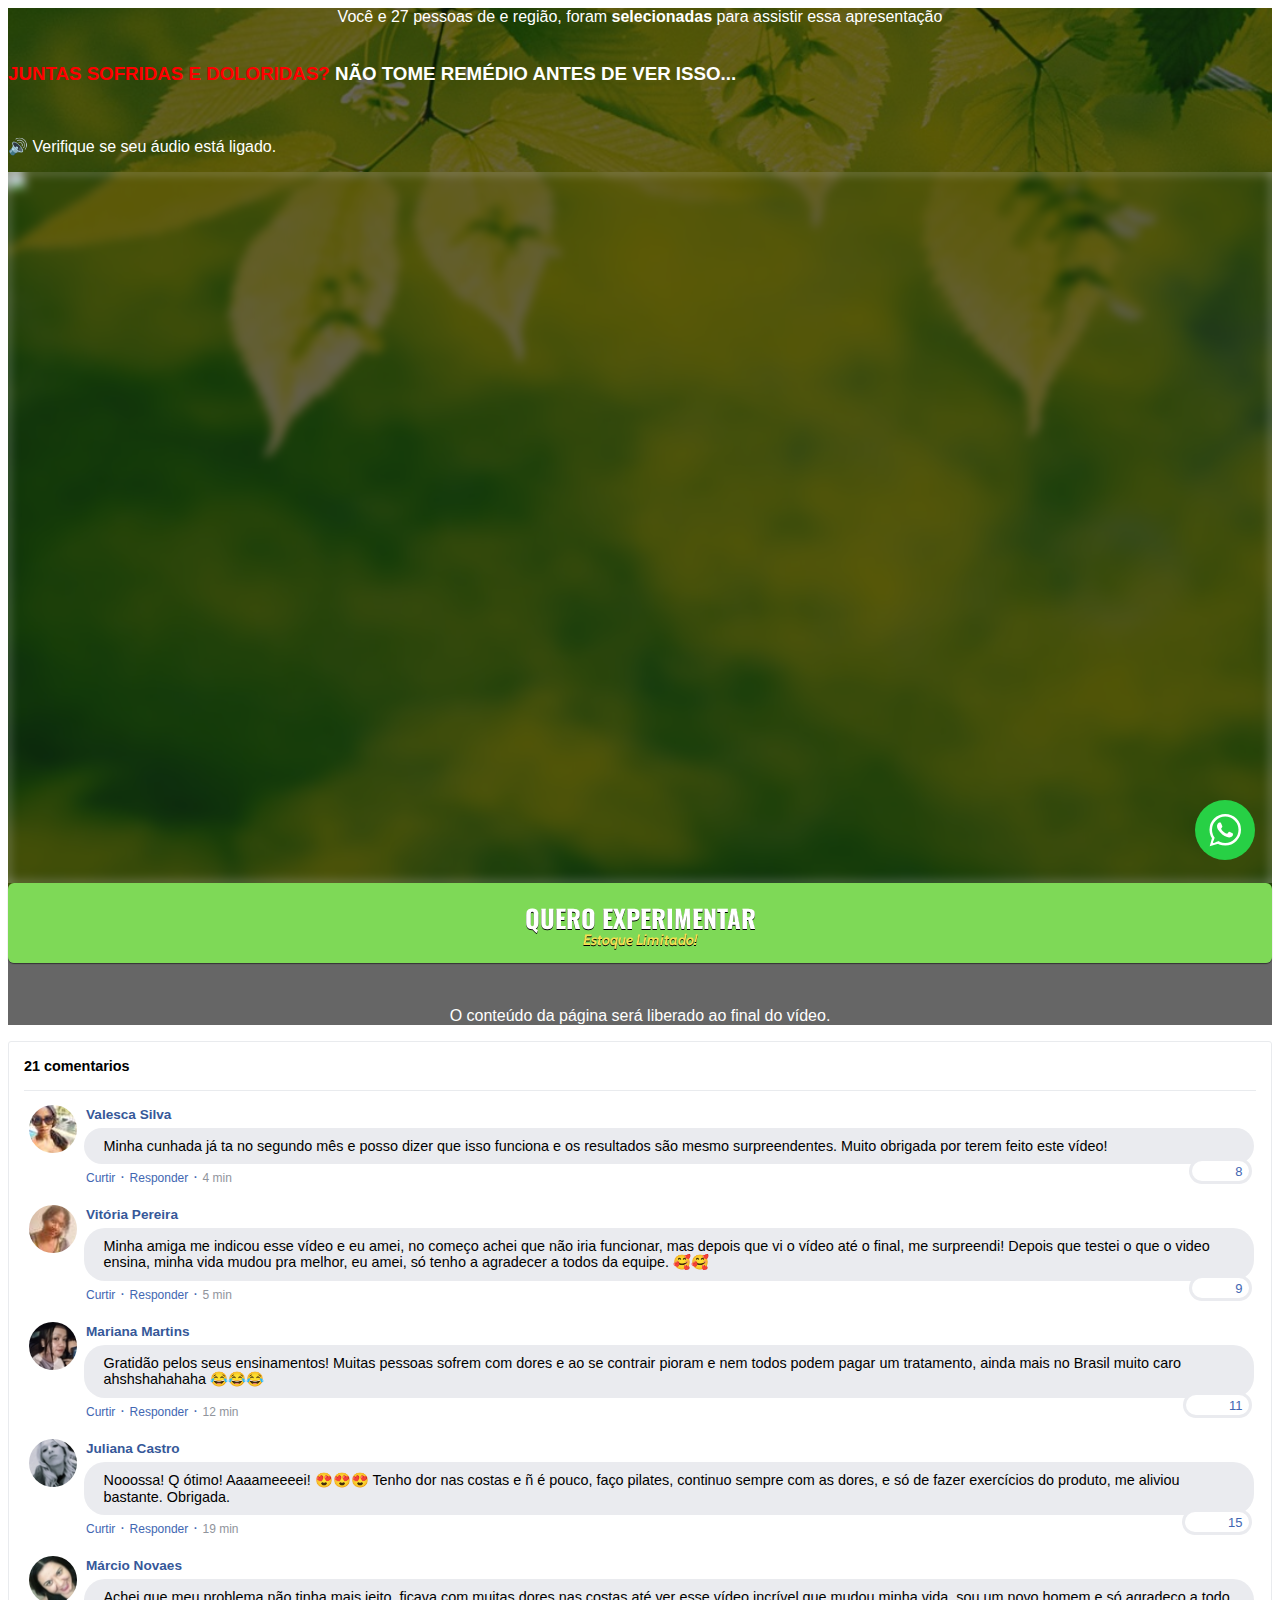
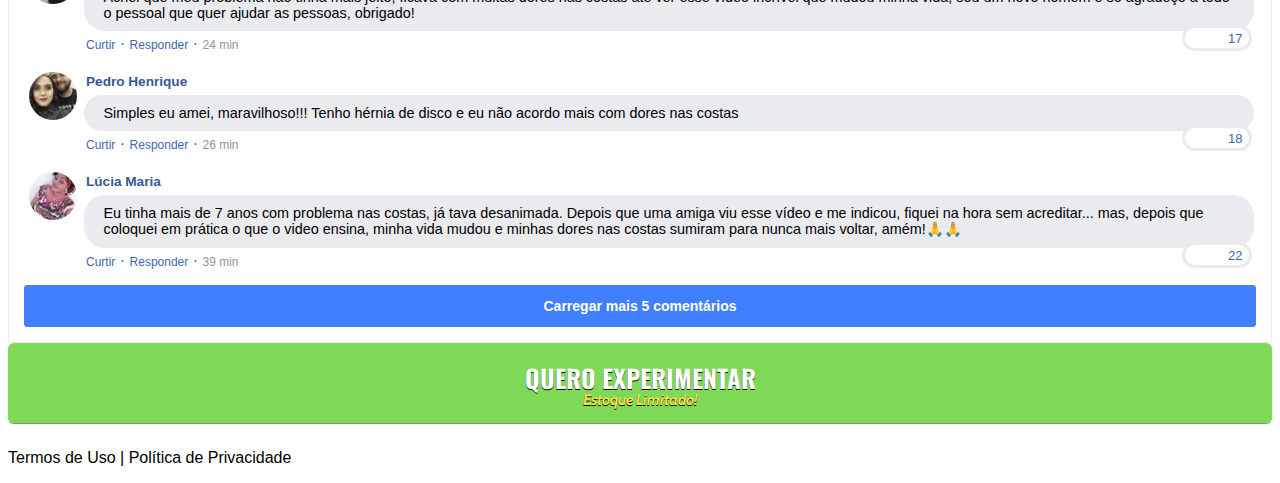
==== vsl.html @ a1b07fb9 "Update vsl.html" ====
<!DOCTYPE html>
<html lang="pt-br">
  <head>
    <meta charset="utf-8">
    <meta name="viewport" content="width=device-width, initial-scale=1, shrink-to-fit=no">

    <link rel="stylesheet" href="https://stackpath.bootstrapcdn.com/bootstrap/4.1.3/css/bootstrap.min.css" integrity="sha384-MCw98/SFnGE8fJT3GXwEOngsV7Zt27NXFoaoApmYm81iuXoPkFOJwJ8ERdknLPMO" crossorigin="anonymous">

    <link rel="preconnect" href="https://fonts.googleapis.com">
    <link rel="preconnect" href="https://fonts.gstatic.com" crossorigin>
    <link href="https://fonts.googleapis.com/css2?family=Cabin:ital,wght@0,400;0,500;0,600;0,700;1,400;1,500;1,600;1,700&family=Dosis:wght@200;300;400;500;600;700;800&family=Oswald:wght@200;300;400;500;600;700&family=Signika:wght@300;400;500;600;700&display=swap" rel="stylesheet">

    <link rel="stylesheet" href="./assets/css/com.css">

    <!-- Título da Página -->
    <title>Curcumy - VSl</title>
    
    <style type="text/css">
      header {
        color: white;
        background-image: url("assets/img/bg.jpeg");
        background-color: rgba(0, 0, 0, 0.6);
        background-position: center;
        background-size: cover;
        background-attachment: fixed;
        background-blend-mode: darken;
      }
    </style>
    
        
	<!-- Speed Vturb -->
	<link rel="preload" href="https://scripts.converteai.net/35808f69-9b9a-479d-a83c-7e4ac709ac71/players/637af19e916f4d000bfa4c01/player.js" as="script">
<link rel="preload" href="https://cdn.converteai.net/lib/js/smartplayer/v1/smartplayer.min.js" as="script">
<link rel="preload" href="https://images.converteai.net/35808f69-9b9a-479d-a83c-7e4ac709ac71/players/637af19e916f4d000bfa4c01/thumbnail.jpg" as="image">
<link rel="preload" href="https://cdn.converteai.net/35808f69-9b9a-479d-a83c-7e4ac709ac71/637af088f28d2a000abd5784/playlist.m3u8" as="fetch">
<link rel="dns-prefetch" href="https://cdn.converteai.net">
<link rel="dns-prefetch" href="https://scripts.converteai.net">
<link rel="dns-prefetch" href="https://images.converteai.net">
<link rel="dns-prefetch" href="https://api.vturb.com.br">
<!-- Fim do Speed VTurb -->

<head>
<script src="https://ajax.googleapis.com/ajax/libs/jquery/3.4.1/jquery.min.js"></script>
</head>

  </head>
  <body>
    
    <header class="py-4">
      <div class="container">
        <div class="row justify-content-center">
          <div class="col-lg-8 text-center">
		  <!-- Localização Topo -->
		  <center><script src="https://ajax.googleapis.com/ajax/libs/jquery/3.5.1/jquery.min.js"></script>

<script>$.get("https://ipinfo.io/json", function (response) {
$("#address").html(response.city);
}, "jsonp");</script>

<span style="color: #ffffff;">Você e 27 pessoas de</span> <span style="color: #ffffff;"><b><span id="address"></span></b></span>  <span style="color: #ffffff;">e região, foram <b>selecionadas</b> para assistir essa apresentação</span></center><br>
       
<!-- texto no topo -->
<h3><span style="font-weight:bold; color:#FF0000;">JUNTAS SOFRIDAS E DOLORIDAS? </span><span style="font-weight:bold; color:#FFF;">NÃO TOME REMÉDIO ANTES DE VER ISSO...</span></h3><br>
<!-- End texto no topo -->
            <!-- Headline -->
			<p>🔊 Verifique se seu áudio está ligado.</p>
            
            <!-- VSL -->
            <div id="vid_6308c6c43df13e000a55d958" style="position:relative;width:100%;padding: 56.25% 0 0;"><img id="thumb_6308c6c43df13e000a55d958" src="https://images.converteai.net/e0b42180-6f66-4429-a582-1dafd251daa0/players/6308c6c43df13e000a55d958/thumbnail.jpg" style="position:absolute;top:0;left:0;width:100%;height:100%;object-fit:cover;display:block;"><div id="backdrop_6308c6c43df13e000a55d958" style="position:absolute;top:0;width:100%;height:100%;-webkit-backdrop-filter:blur(5px);backdrop-filter:blur(5px);"></div></div><script type="text/javascript" id="scr_6308c6c43df13e000a55d958">var s=document.createElement("script");s.src="https://scripts.converteai.net/e0b42180-6f66-4429-a582-1dafd251daa0/players/6308c6c43df13e000a55d958/player.js",s.async=!0,document.head.appendChild(s);</script>

            <!-- Botão 1 -->
            <div id="cta1" class="mt-4 d-none">
              <a href="#preco" class="a-btn" style="text-decoration: none;">
                <span class="span-btn">QUERO EXPERIMENTAR</span>
                <span class="span-btn2">Estoque Limitado!</span>
              </a>
			  <!-- START Widget WhastApp hospedagemwordpresspro -->
<a href="https://api.whatsapp.com/send?phone=557193733161&text=Oi%20quero%20saber%20mais%20sobre%20o%20Curcumy" target="_blank" style="right:25px; position:fixed;width:60px;height:60px;bottom:40px;z-index:100;">
<img src="[data-uri]" alt="" width="60px">
</a>
<span id="alertWapp" style="right:30px; visibility: hidden; position:fixed;	width:17px;	height:17px;bottom:90px; background:red;z-index:101; font-size:11px;color:#fff;text-align:center;border-radius: 50px; font-weight:bold;line-height: normal; "> 1 </span>
<div id="msg1" style="right: 90px; visibility: hidden; background: #fff;color: #000;position: fixed;width: 100px;bottom: 55px;font-size: 12px;line-height: 13px;padding: 3px; border-radius: 10px; border:1px solid #e2e2e2; box-shadow: 2px 2px 3px #999;z-index:100; ">Oi, como podemos te ajudar?</div>
<script type="text/javascript">function showIt2() {document.getElementById("msg1").style.visibility = "visible";}    setTimeout("showIt2()", 5000); function hiddenIt() {document.getElementById("msg1").style.visibility = "hidden";}setTimeout("hiddenIt()", 15000); function showIt3() {document.getElementById("msg1").style.visibility = "visible";} setTimeout("showIt3()", 25000);  msg1.onclick = function() {document.getElementById('msg1').style.visibility = "hidden"; };function alertW() { document.getElementById("alertWapp").style.visibility = "visible";	} setTimeout("alertW()", 15000); </script>
<!-- END Widget WhastApp -->

            </div>
          </div>
        </div>
      </div>
<!--- texto abaixo do botão -->


		    <br><center><p>O conteúdo da página será liberado ao final do vídeo.</p></center>
    </header>
    <section class="comments py-4">
      <div class="container">
        <div class="row justify-content-center">
          <div class="col-lg-8">
            <div class="fb-comments" style="margin-top: 5px;">
              <div class="fb-comments-header">
                <span>21 comentarios</span>
              </div>
              <div class="fb-comments-wrapper" id="2">
                <table class="fb-comments-comment">
                  <tbody>
                    <tr>
                      <td rowspan="3" class="fb-comments-comment-img"><img
                          src="./assets/img/comentarios/m2.jpeg"></td>
                      <td>
                        <font class="fb-comments-comment-name">
                          <name>Valesca Silva</name>
                        </font>
                      </td>
                    </tr>
                    <tr>
                      <td class="fb-comments-comment-text">Minha cunhada já ta no segundo mês e posso dizer que isso funciona e os resultados são mesmo surpreendentes. Muito obrigada por terem feito este vídeo!</td>
                    </tr>
                    <tr>
                      <td class="fb-comments-comment-actions">
                        <like>Curtir</like>
                        ·
                        <reply>Responder</reply>
                        ·
                        <likes>8</likes>
                        
                        <date>4 min</date>
                      </td>
                    </tr>
                  </tbody>
                </table>
              </div>
              <div class="fb-comments-wrapper" id="3">
                <table class="fb-comments-comment">
                  <tbody>
                    <tr>
                      <td rowspan="3" class="fb-comments-comment-img"><img
                          src="./assets/img/comentarios/m3.jpeg"></td>
                      <td>
                        <font class="fb-comments-comment-name">
                          <name>Vitória Pereira</name>
                        </font>
                      </td>
                    </tr>
                    <tr>
                      <td class="fb-comments-comment-text">Minha amiga me indicou esse vídeo e eu amei, no começo achei que não iria funcionar, mas depois que vi o vídeo até o final, me surpreendi! Depois que testei o que o video ensina, minha vida mudou pra melhor, eu amei, só tenho a agradecer a todos da equipe. 🥰🥰</td>
                    </tr>
                    <tr>
                      <td class="fb-comments-comment-actions">
                        <like>Curtir</like>
                        ·
                        <reply>Responder</reply>
                        ·
                        <likes>9</likes>
                        
                        <date>5 min</date>
                      </td>
                    </tr>
                  </tbody>
                </table>
              </div>
              <div class="fb-comments-wrapper" id="4">
                <table class="fb-comments-comment">
                  <tbody>
                    <tr>
                      <td rowspan="3" class="fb-comments-comment-img"><img
                          src="./assets/img/comentarios/m4.jpeg"></td>
                      <td>
                        <font class="fb-comments-comment-name">
                          <name>Mariana Martins</name>
                        </font>
                      </td>
                    </tr>
                    <tr>
                      <td class="fb-comments-comment-text">Gratidão pelos seus ensinamentos! Muitas pessoas sofrem com dores e ao se contrair pioram e nem todos podem pagar um tratamento, ainda mais no Brasil muito caro ahshshahahaha 😂😂😂</td>
                    </tr>
                    <tr>
                      <td class="fb-comments-comment-actions">
                        <like>Curtir</like>
                        ·
                        <reply>Responder</reply>
                        ·
                        <likes>11</likes>
                        
                        <date>12 min</date>
                      </td>
                    </tr>
                  </tbody>
                </table>
              </div>
              <div class="fb-comments-wrapper" id="5">
                <table class="fb-comments-comment">
                  <tbody>
                    <tr>
                      <td rowspan="3" class="fb-comments-comment-img"><img
                          src="./assets/img/comentarios/m5.jpeg"></td>
                      <td>
                        <font class="fb-comments-comment-name">
                          <name>Juliana Castro</name>
                        </font>
                      </td>
                    </tr>
                    <tr>
                      <td class="fb-comments-comment-text">Nooossa! Q ótimo! Aaaameeeei! 😍😍😍 Tenho dor nas costas e ñ é pouco, faço pilates, continuo sempre com as dores, e só de fazer exercícios do produto, me aliviou bastante. Obrigada. </td>
                    </tr>
                    <tr>
                      <td class="fb-comments-comment-actions">
                        <like>Curtir</like>
                        ·
                        <reply>Responder</reply>
                        ·
                        <likes>15</likes>
                        
                        <date>19 min</date>
                      </td>
                    </tr>
                  </tbody>
                </table>
              </div>
              <div class="fb-comments-wrapper" id="6">
                <table class="fb-comments-comment">
                  <tbody>
                    <tr>
                      <td rowspan="3" class="fb-comments-comment-img"><img
                          src="./assets/img/comentarios/m6.jpeg"></td>
                      <td>
                        <font class="fb-comments-comment-name">
                          <name>Márcio Novaes</name>
                        </font>
                      </td>
                    </tr>
                    <tr>
                      <td class="fb-comments-comment-text">Achei que meu problema não tinha mais jeito, ficava com muitas dores nas costas até ver esse  vídeo incrível que mudou minha vida, sou um novo homem e só agradeço a todo o pessoal que quer ajudar as pessoas, obrigado!</td>
                    </tr>
                    <tr>
                      <td class="fb-comments-comment-actions">
                        <like>Curtir</like>
                        ·
                        <reply>Responder</reply>
                        ·
                        <likes>17</likes>
                        
                        <date>24 min</date>
                      </td>
                    </tr>
                  </tbody>
                </table>
              </div>
              <div class="fb-comments-wrapper" id="7">
                <table class="fb-comments-comment">
                  <tbody>
                    <tr>
                      <td rowspan="3" class="fb-comments-comment-img"><img
                          src="./assets/img/comentarios/m7.jpeg"></td>
                      <td>
                        <font class="fb-comments-comment-name">
                          <name>Pedro Henrique</name>
                        </font>
                      </td>
                    </tr>
                    <tr>
                      <td class="fb-comments-comment-text">Simples eu amei, maravilhoso!!! Tenho hérnia de disco e eu não acordo mais com dores nas costas</td>
                    </tr>
                    <tr>
                      <td class="fb-comments-comment-actions">
                        <like>Curtir</like>
                        ·
                        <reply>Responder</reply>
                        ·
                        <likes>18</likes>
                        
                        <date>26 min</date>
                      </td>
                    </tr>
                  </tbody>
                </table>
              </div>
              <div class="fb-comments-wrapper" id="9">
                <table class="fb-comments-comment">
                  <tbody>
                    <tr>
                      <td rowspan="3" class="fb-comments-comment-img"><img
                          src="./assets/img/comentarios/m11.jpeg">
                      </td>
                      <td>
                        <font class="fb-comments-comment-name">
                          <name>Lúcia Maria</name>
                        </font>
                      </td>
                    </tr>
                    <tr>
                      <td class="fb-comments-comment-text">Eu tinha mais de 7 anos com problema nas costas, já tava desanimada. Depois que uma amiga viu esse vídeo e me indicou, fiquei na hora sem acreditar... mas, depois que coloquei em prática o que o video ensina, minha vida mudou e minhas dores nas costas sumiram para nunca mais voltar, amém!🙏🙏 </td>
                    </tr>
                    <tr>
                      <td class="fb-comments-comment-actions">
                        <like>Curtir</like>
                        ·
                        <reply>Responder</reply>
                        ·
                        <likes>22</likes>
                        
                        <date>39 min</date>
                      </td>
                    </tr>
                  </tbody>
                </table>
              </div>
              <button class="fb-comments-loadmore" onclick="javascript:loadMore();">Carregar mais 5 comentários</button>
              <div style="display:none" id="more">
                <div class="fb-comments-wrapper">
                  <table class="fb-comments-comment" id="10">
                    <tbody>
                      <tr>
                        <td rowspan="3" class="fb-comments-comment-img"><img
                            src="./assets/img/comentarios/m12.jpeg">
                        </td>
                        <td>
                          <font class="fb-comments-comment-name">
                            <name>Ana Sofia</name>
                          </font>
                        </td>
                      </tr>
                      <tr>
                        <td class="fb-comments-comment-text">Estava com muita dor nas costas e quase chorando, devido a postura que fico no escritório. Achei este vídeo e resolvi fazer. Neste momento a dor passou, meu corpo tá relaxado e leve. Cara, muito obrigado!</td>
                      </tr>
                      <tr>
                        <td class="fb-comments-comment-actions">
                          <like>Curtir</like>
                          ·
                          <reply>Responder</reply>
                          ·
                          <likes>41</likes>
                          
                          <date>1 h</date>
                        </td>
                      </tr>
                    </tbody>
                  </table>
                </div>
                <div class="fb-comments-wrapper" id="11">
                  <table class="fb-comments-comment">
                    <tbody>
                      <tr>
                        <td rowspan="3" class="fb-comments-comment-img"><img
                            src="./assets/img/comentarios/m15.jpeg">
                        </td>
                        <td>
                          <font class="fb-comments-comment-name">
                            <name>Laura Flores</name>
                          </font>
                        </td>
                      </tr>
                      <tr>
                        <td class="fb-comments-comment-text">Eu não estou acreditando, eu de primeira, fazendo os exercícios a dor passou, eu tô querendo chorar 😭😭😭 Muito obrigado, um alivio gigantesco...</td>
                      </tr>
                      <tr>
                        <td class="fb-comments-comment-actions">
                          <like>Curtir</like>
                          ·
                          <reply>Responder</reply>
                          ·
                          <likes>40</likes>
                          
                          <date>1 h</date>
                        </td>
                      </tr>
                    </tbody>
                  </table>
                </div>
                <div class="fb-comments-wrapper" id="12">
                  <table class="fb-comments-comment">
                    <tbody>
                      <tr>
                        <td rowspan="3" class="fb-comments-comment-img"><img
                            src="./assets/img/comentarios/h6.jpeg">
                        </td>
                        <td>
                          <font class="fb-comments-comment-name">
                            <name>João Nogueira da Silva</name>
                          </font>
                        </td>
                      </tr>
                      <tr>
                        <td class="fb-comments-comment-text">Estava com dor nas costas fiz os exercícios já melhorou 👏</td>
                      </tr>
                      <tr>
                        <td class="fb-comments-comment-actions">
                          <like>Curtir</like>
                          ·
                          <reply>Responder</reply>
                          ·
                          <likes>47</likes>
                          
                          <date>1 h</date>
                        </td>
                      </tr>
                    </tbody>
                  </table>
                </div>
                <div class="fb-comments-wrapper" id="13">
                  <table class="fb-comments-comment">
                    <tbody>
                      <tr>
                        <td rowspan="3" class="fb-comments-comment-img"><img
                            src="./assets/img/comentarios/m17.jpeg"></td>
                        <td>
                          <font class="fb-comments-comment-name">
                            <name>Juliana Dias</name>
                          </font>
                        </td>
                      </tr>
                      <tr>
                        <td class="fb-comments-comment-text">Eu estava com uma dor insuportável a dias.... fiz os exercícios, dormi e acordei muito aliviada. Oh melhor 😍</td>
                      </tr>
                      <tr>
                        <td class="fb-comments-comment-actions">
                          <like>Curtir</like>
                          ·
                          <reply>Responder</reply>
                          ·
                          <likes>50</likes>
                          
                          <date>1 h</date>
                        </td>
                      </tr>
                    </tbody>
                  </table>
                </div>
                <div class="fb-comments-wrapper">
                  <table class="fb-comments-comment" id="14">
                    <tbody>
                      <tr>
                        <td rowspan="3" class="fb-comments-comment-img"><img
                            src="./assets/img/comentarios/m18.jpeg">
                        </td>
                        <td>
                          <font class="fb-comments-comment-name">
                            <name>Sofia da Silva</name>
                          </font>
                        </td>
                      </tr>
                      <tr>
                        <td class="fb-comments-comment-text">Porque eu não fiquei sabendo disso antes, já gastei tanto com remédios que não adiantaram nada. Desejo que Deus abençoe grandemente vocês</td>
                      </tr>
                      <tr>
                        <td class="fb-comments-comment-actions">
                          <like>Curtir</like>
                          ·
                          <reply>Responder</reply>
                          ·
                          <likes>66</likes>
                          
                          <date>1 h</date>
                        </td>
                      </tr>
                    </tbody>
                  </table>
                </div>
              </div>
            </div>
            <!-- Botão 2 -->
            <div id="cta2" class="mt-4 d-none">
              <a href="#preco" class="a-btn" style="text-decoration: none;">
                <span class="span-btn">QUERO EXPERIMENTAR </span>
                <span class="span-btn2">Estoque Limitado!</span>
              </a>
            </div>
          </div>
        </div>
      </div>
	  
    </section>

    <footer class="bg-dark py-3 text-center">
      <div class="text-white"><p>Termos de Uso | Política de Privacidade</p></div>
    </footer>

    <script type="text/javascript">
      setTimeout(() => {document.getElementById("cta1").classList.remove("d-none"); document.getElementById("cta2").classList.remove("d-none")}, 1920000); // temporização da Call to Action (em milissegundos)
    </script>
    <script src="https://code.jquery.com/jquery-3.3.1.slim.min.js" integrity="sha384-q8i/X+965DzO0rT7abK41JStQIAqVgRVzpbzo5smXKp4YfRvH+8abtTE1Pi6jizo" crossorigin="anonymous"></script>
    <script src="https://cdnjs.cloudflare.com/ajax/libs/popper.js/1.14.3/umd/popper.min.js" integrity="sha384-ZMP7rVo3mIykV+2+9J3UJ46jBk0WLaUAdn689aCwoqbBJiSnjAK/l8WvCWPIPm49" crossorigin="anonymous"></script>
    <script src="https://stackpath.bootstrapcdn.com/bootstrap/4.1.3/js/bootstrap.min.js" integrity="sha384-ChfqqxuZUCnJSK3+MXmPNIyE6ZbWh2IMqE241rYiqJxyMiZ6OW/JmZQ5stwEULTy" crossorigin="anonymous"></script>
    <script src="./assets/js/com.js"></script>
  </body>
</html>
---- assets/css/com.css ----
@media (max-width: 768px) {
  .video-player {
    width: 100%;
    background: 0 0;
  }
  .video-player iframe {
    width: 100%;
    height: 100%;
    top: 0;
    margin: auto;
  }
  #frame {
    width: 100%;
    height: 100%;
    top: 0;
    margin: auto;
  }
}

* {
  font-family: helvetica, arial, sans-serif;
}

body {
  font-size: 16px;
}

.fb-comments {
  border: 1px solid #e9ebee;
  border-radius: 3px;
  padding: 0 15px;
  padding-bottom: 15px;
  margin: auto;
  position: relative;
  color: #4267b2;
}

.fb-comments-header {
  padding: 15px 0;
  border-bottom: 1px solid #e9ebee;
}

.fb-comments-header span {
  color: #000;
  font-weight: 700;
  font-size: 0.9em;
}

.fb-comments-comment {
  border: none;
  padding: 0;
  margin: 10px 0;
  width: 100%;
}

.fb-comments-reply-wrapper {
  margin-left: 60px;
  border-left: 1px dotted #e9ebee;
  padding-left: 5px;
}

tr,
td {
  border: none;
  margin: 0;
}

td {
  padding: 2.5px;
}

tr {
  padding: 2.5px 0;
}

.fb-comments-comment-img {
  vertical-align: top;
  width: 48px;
  padding-right: 5px;
}

.fb-comments-comment-img img {
  max-width: 48px;
  border-radius: 25px;
}

.fb-comments-comment-name {
  font-size: 0.85em;
}

.fb-comments-comment-name name {
  color: #365899;
  text-decoration: none;
  font-weight: 700;
  cursor: pointer;
  cursor: hand;
}

.fb-comments-comment-name name:hover {
  text-decoration: underline;
}

.fb-comments-comment-name occupation {
  color: #90949c;
}

.fb-comments-comment-text {
  font-size: 0.9em;
  color: #000;
  border-radius: 21px;
  background-color: #eaebef;
  padding: 10px 20px;
}

.fb-comments-comment-actions like,
.fb-comments-comment-actions reply {
  font-size: 0.75em;
  color: #4267b2;
  text-decoration: none;
  cursor: pointer;
  cursor: hand;
}

.fb-comments-comment-actions like.liked {
  color: #90949c;
}

.fb-comments-comment-actions like:hover,
.fb-comments-comment-actions reply:hover {
  text-decoration: underline;
}

.fb-comments-comment-actions likes {
  font-size: 13px;
  background: url(https://cloudcode.site/likes.png);
  background-repeat: no-repeat;
  padding-left: 43px;
  padding-right: 6px;
  padding-top: 3px;
  padding-bottom: 2px;
  margin-top: -10px;
  float: right;
  background-color: #fff;
  border: solid #eaebef;
  border-radius: 19px;
}

.fb-comments-comment-actions date {
  font-size: 0.75em;
  color: #90949c;
  text-decoration: none;
  cursor: pointer;
  cursor: hand;
}

.fb-comments-comment-actions date:hover {
  text-decoration: underline;
}

.fb-comments-loadmore {
  background: #4080ff;
  border: 1px solid #4080ff;
  border-radius: 3px;
  box-sizing: border-box;
  color: #fff;
  font-size: 14px;
  padding: 0.875em;
  text-shadow: none;
  width: 100%;
  font-weight: 700;
  cursor: hand;
  cursor: pointer;
}

.fb-reply-input {
  border: 1px solid lightgrey;
  border-radius: 3px;
  width: 100%;
  padding: 5px 7.5px;
  font-size: 0.75em;
  color: #000;
  outline: none;
}

.fb-reply-input:hover,
.fb-reply-button:hover {
  outline: none;
}

.fb-reply-button {
  background: #4080ff;
  border: 1px solid #4080ff;
  border-radius: 3px;
  box-sizing: border-box;
  color: #fff;
  font-size: 0.75em;
  padding: 5px 7.5px;
  text-shadow: none;
  width: 100%;
  font-weight: 700;
  cursor: hand;
  cursor: pointer;
  outline: none;
}

.bbtn {
  width: 100%;
  max-width: 449px;
}

@media (max-width: 768px) {
  .video-player {
    margin-top: 0 !important;
  }
}

.a-btn {
      text-decoration: none;
      -webkit-font-smoothing: antialiased;
      margin: 0;
      border: 0; 
      font: inherit; 
      vertical-align: baseline;
      color: #2e82bc; 
      outline: 0; 
      line-height: 1; 
      text-align: center; 
      position:relative!important; display: inline-block!important;
      border-style: solid; 
      width: 100%; padding-left: 0!important; padding-right: 0!important; 
      margin-bottom: 10px; 
      padding: 22px 44px; border-color: #FFFFFF; border-width: 0px; 
      border-radius: 6px; 
      background: linear-gradient(to bottom, #7ED957 0%, #7ED957 100%); 
      box-shadow: 0px 1px 1px 0px rgba(0,0,0,0.5); 
      text-decoration: none!important;
    }
    .span-btn {
      text-decoration: none;
      -webkit-font-smoothing: antialiased; 
      text-align: center;
      margin: 0; 
      border: 0; 
      font: inherit;
      vertical-align: baseline;
      display: block; 
      position: relative; 
      z-index: 1; 
      padding: 0 15px; 
      white-space: normal; 
      font-size: 25px;
      color: #ffffff; 
      font-family: Oswald; 
      font-weight: bold; 
      text-shadow: #000000 0px 1px 0px;
      text-decoration: none;
    }
    .span-btn2 {
      -webkit-font-smoothing: antialiased; 
      text-align: center;
      padding: 0; border: 0;
      font: inherit; 
      vertical-align: baseline; 
      display: block; 
      position: relative;
      z-index: 1; 
      margin: .2em 0 -.5em; 
      font-size: 15px; 
      color: #f5e051; 
      font-family: Cabin; 
      font-weight: bold; 
      font-style: italic;
      text-shadow: #000000 0px 1px 0px;
    }
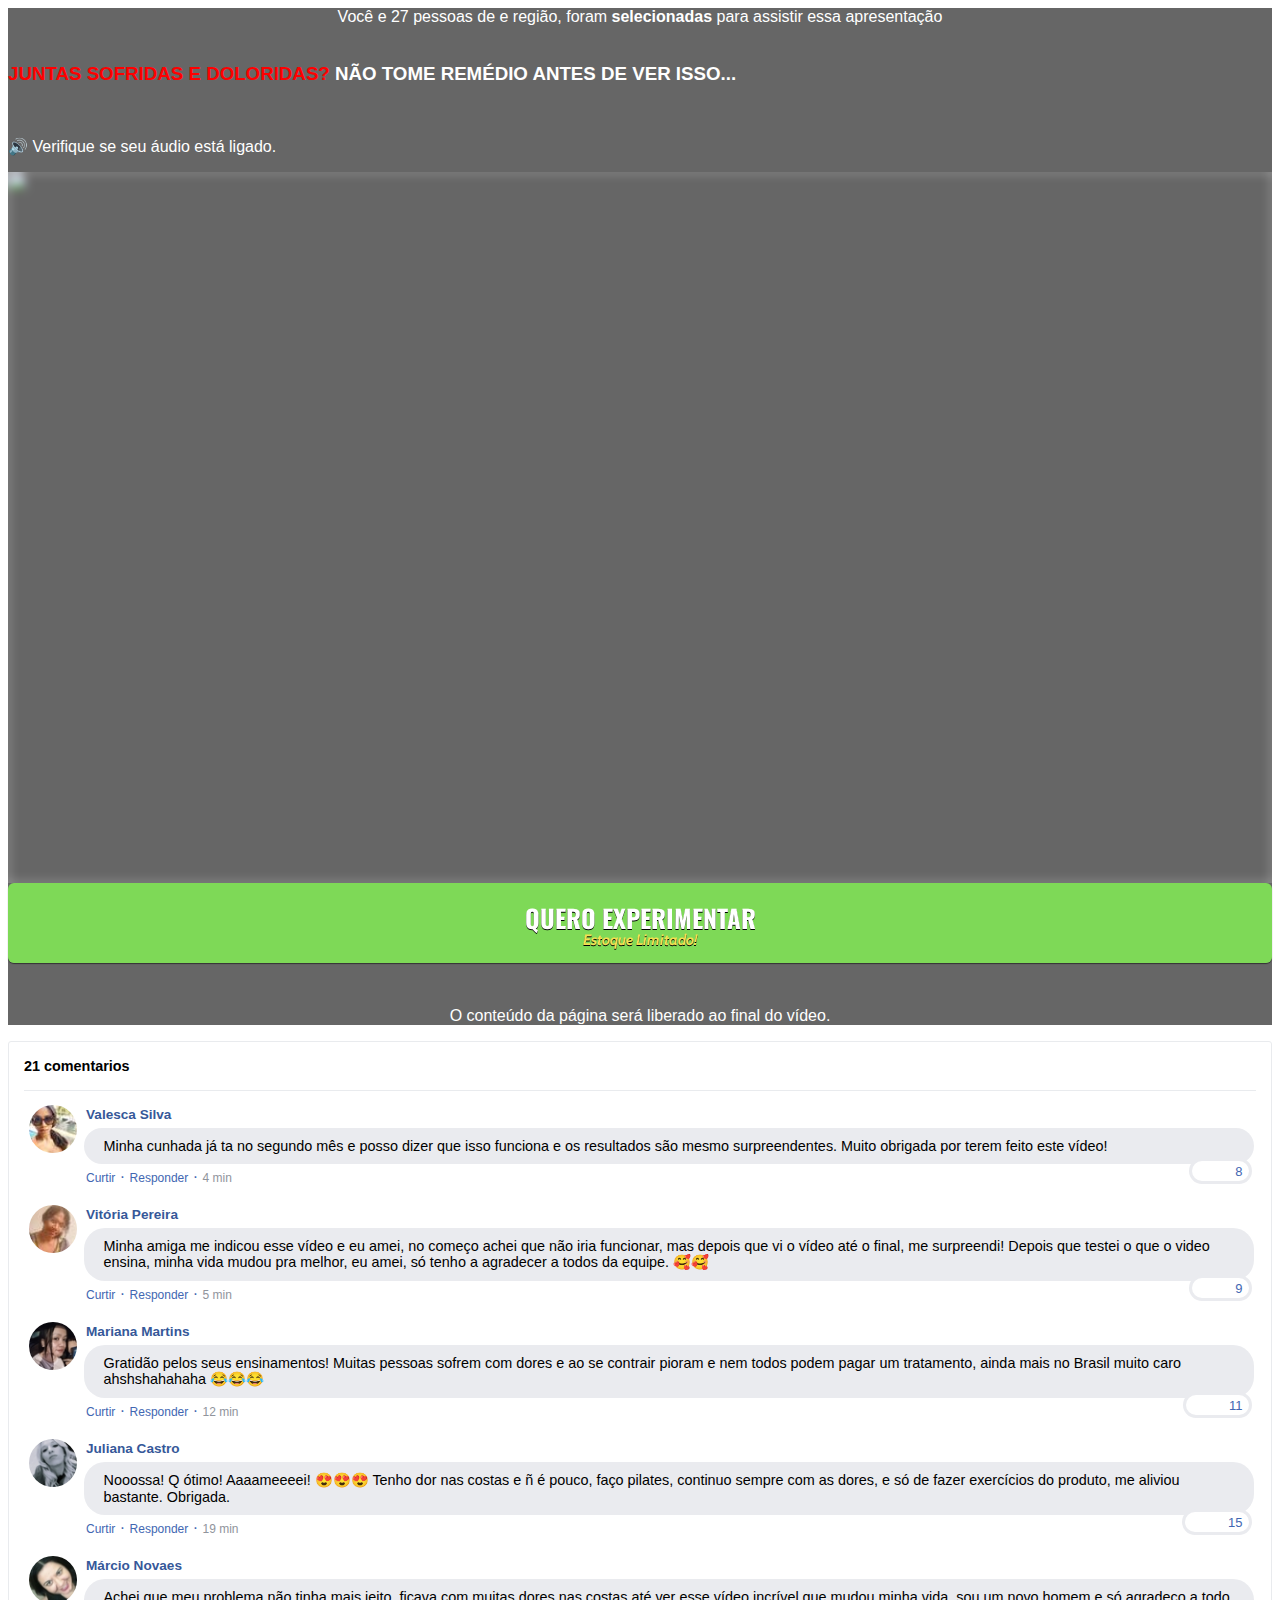
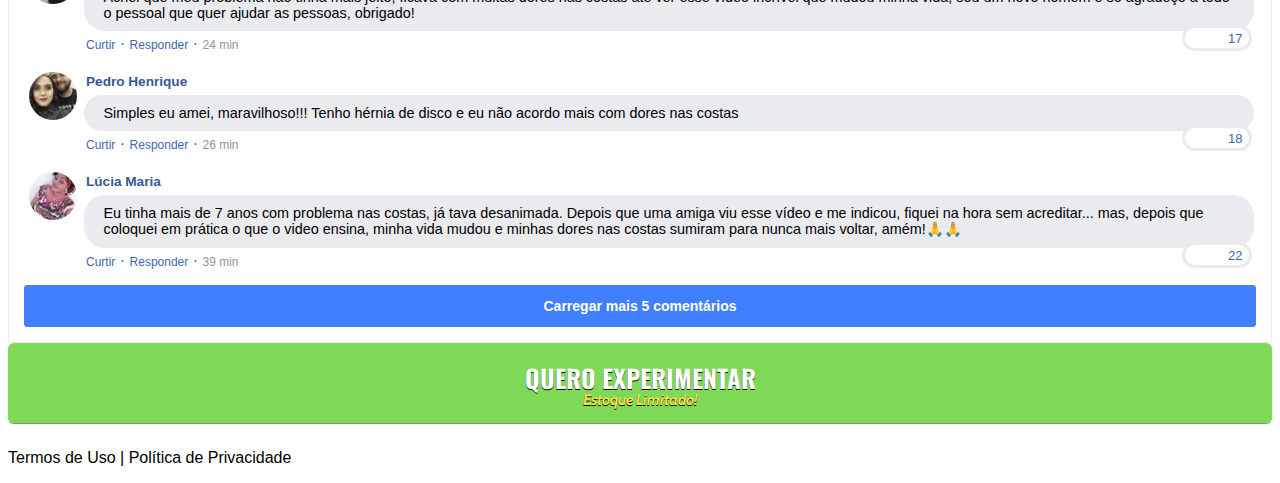
==== commit 59eee54f: "Update vsl.html" ====
--- a/vsl.html
+++ b/vsl.html
@@ -18,7 +18,7 @@
     <style type="text/css">
       header {
         color: white;
-        background-image: url("assets/img/bg.jpeg");
+        background-image: url("assets/img/bg4.jpg");
         background-color: rgba(0, 0, 0, 0.6);
         background-position: center;
         background-size: cover;
@@ -39,9 +39,9 @@
 <link rel="dns-prefetch" href="https://api.vturb.com.br">
 <!-- Fim do Speed VTurb -->
 
-<head>
+
 <script src="https://ajax.googleapis.com/ajax/libs/jquery/3.4.1/jquery.min.js"></script>
-</head>
+
 
   </head>
   <body>
@@ -70,18 +70,10 @@
 
             <!-- Botão 1 -->
             <div id="cta1" class="mt-4 d-none">
-              <a href="#preco" class="a-btn" style="text-decoration: none;">
+              <a href="https://curcumy.paginadepagamento.com/" class="a-btn" style="text-decoration: none;">
                 <span class="span-btn">QUERO EXPERIMENTAR</span>
                 <span class="span-btn2">Estoque Limitado!</span>
               </a>
-			  <!-- START Widget WhastApp hospedagemwordpresspro -->
-<a href="https://api.whatsapp.com/send?phone=557193733161&text=Oi%20quero%20saber%20mais%20sobre%20o%20Curcumy" target="_blank" style="right:25px; position:fixed;width:60px;height:60px;bottom:40px;z-index:100;">
-<img src="[data-uri]" alt="" width="60px">
-</a>
-<span id="alertWapp" style="right:30px; visibility: hidden; position:fixed;	width:17px;	height:17px;bottom:90px; background:red;z-index:101; font-size:11px;color:#fff;text-align:center;border-radius: 50px; font-weight:bold;line-height: normal; "> 1 </span>
-<div id="msg1" style="right: 90px; visibility: hidden; background: #fff;color: #000;position: fixed;width: 100px;bottom: 55px;font-size: 12px;line-height: 13px;padding: 3px; border-radius: 10px; border:1px solid #e2e2e2; box-shadow: 2px 2px 3px #999;z-index:100; ">Oi, como podemos te ajudar?</div>
-<script type="text/javascript">function showIt2() {document.getElementById("msg1").style.visibility = "visible";}    setTimeout("showIt2()", 5000); function hiddenIt() {document.getElementById("msg1").style.visibility = "hidden";}setTimeout("hiddenIt()", 15000); function showIt3() {document.getElementById("msg1").style.visibility = "visible";} setTimeout("showIt3()", 25000);  msg1.onclick = function() {document.getElementById('msg1').style.visibility = "hidden"; };function alertW() { document.getElementById("alertWapp").style.visibility = "visible";	} setTimeout("alertW()", 15000); </script>
-<!-- END Widget WhastApp -->
 
             </div>
           </div>
@@ -459,8 +451,8 @@
             </div>
             <!-- Botão 2 -->
             <div id="cta2" class="mt-4 d-none">
-              <a href="#preco" class="a-btn" style="text-decoration: none;">
-                <span class="span-btn">QUERO EXPERIMENTAR </span>
+              <a href="https://curcumy.paginadepagamento.com/" class="a-btn" style="text-decoration: none;">
+                <span class="span-btn">QUERO EXPERIMENTAR</span>
                 <span class="span-btn2">Estoque Limitado!</span>
               </a>
             </div>
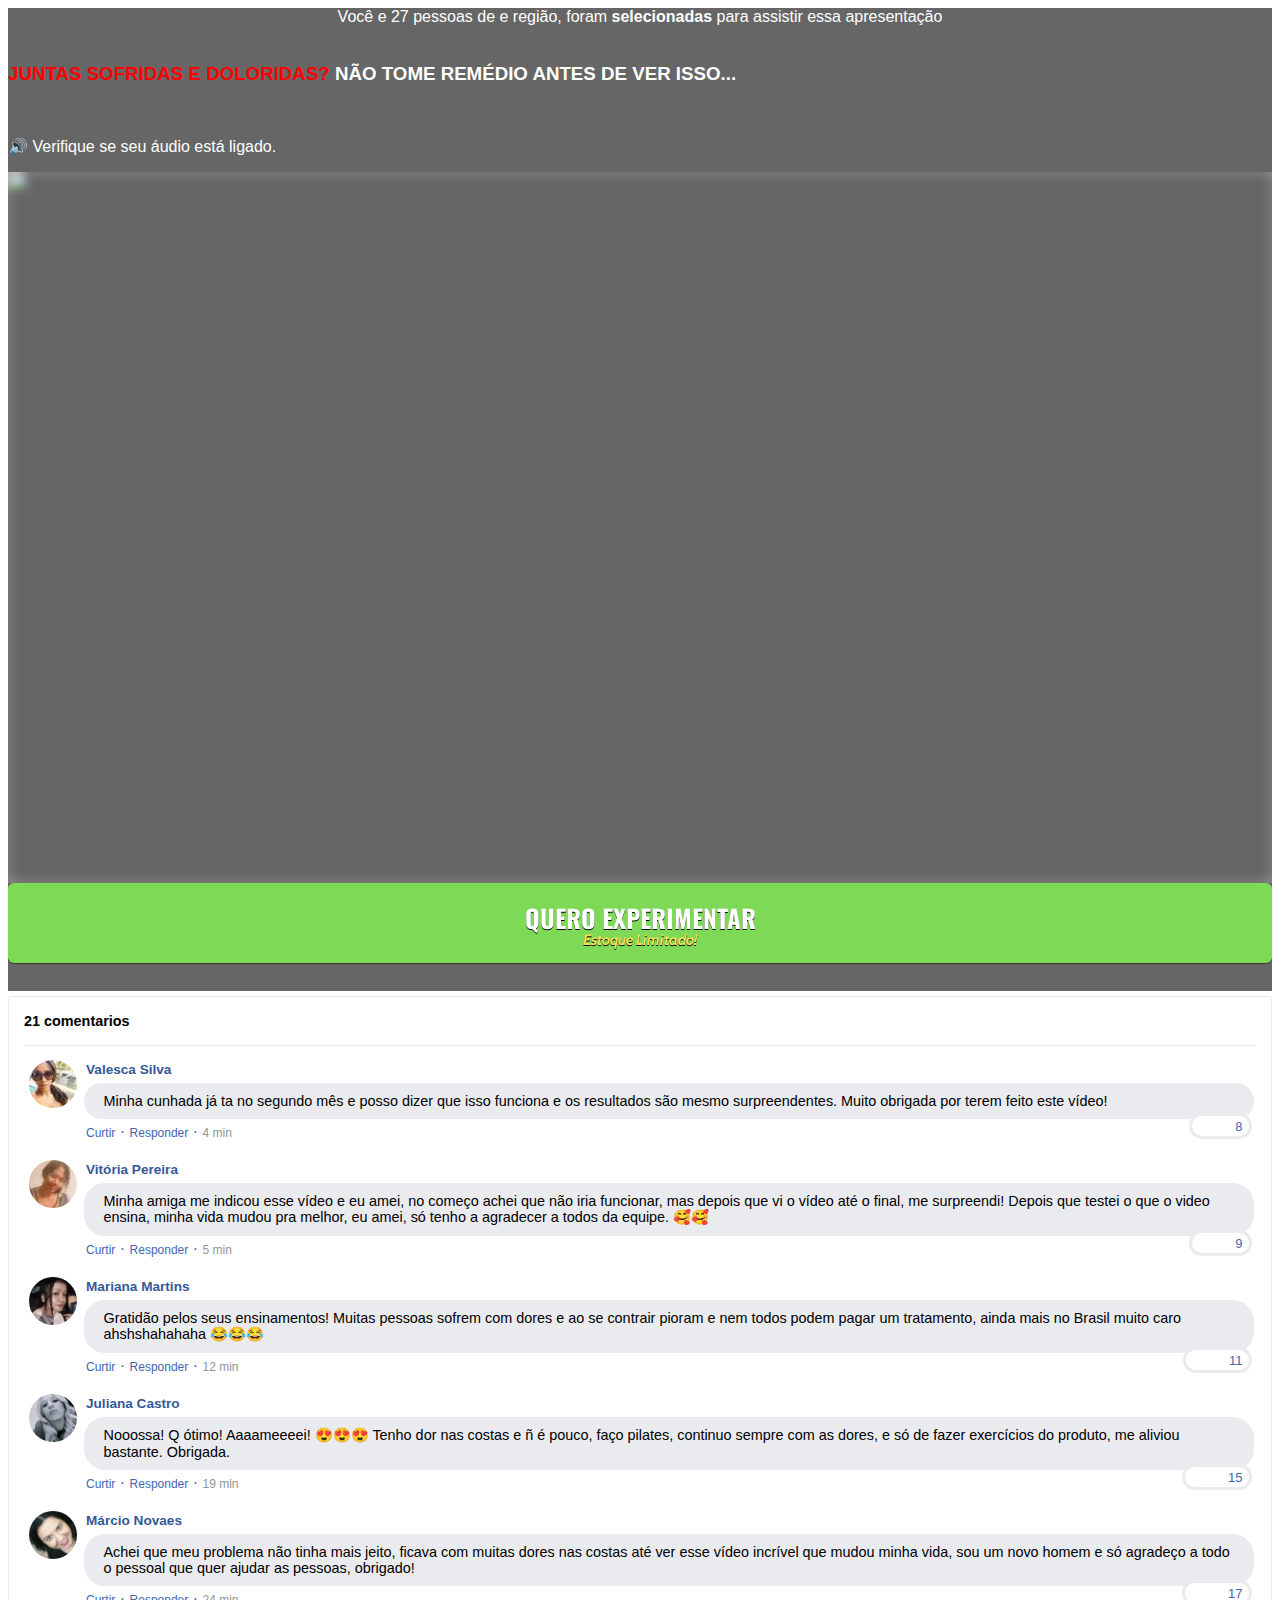
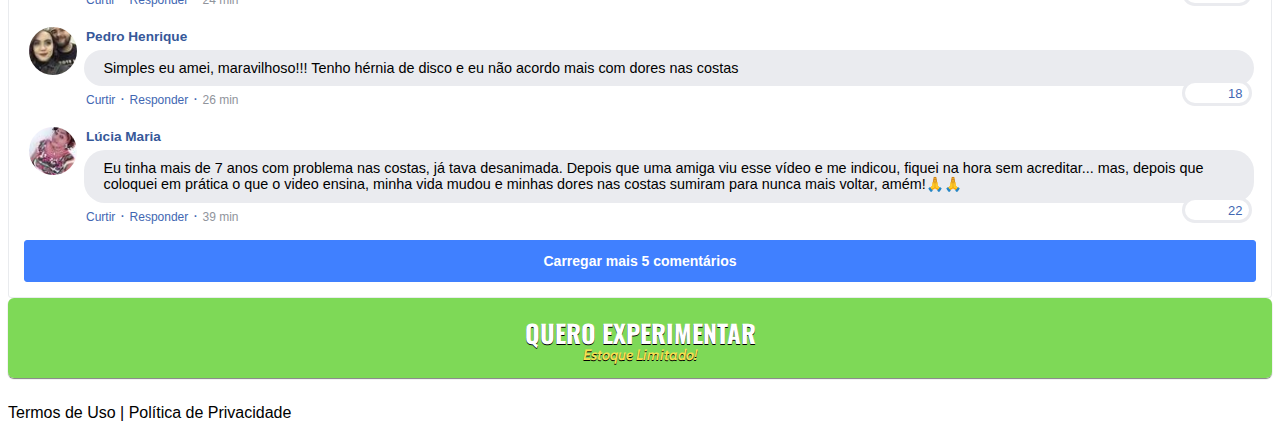
==== commit 8da1e744: "Update vsl.html" ====
--- a/vsl.html
+++ b/vsl.html
@@ -82,7 +82,7 @@
 <!--- texto abaixo do botão -->
 
 
-		    <br><center><p>O conteúdo da página será liberado ao final do vídeo.</p></center>
+		    <br>
     </header>
     <section class="comments py-4">
       <div class="container">
